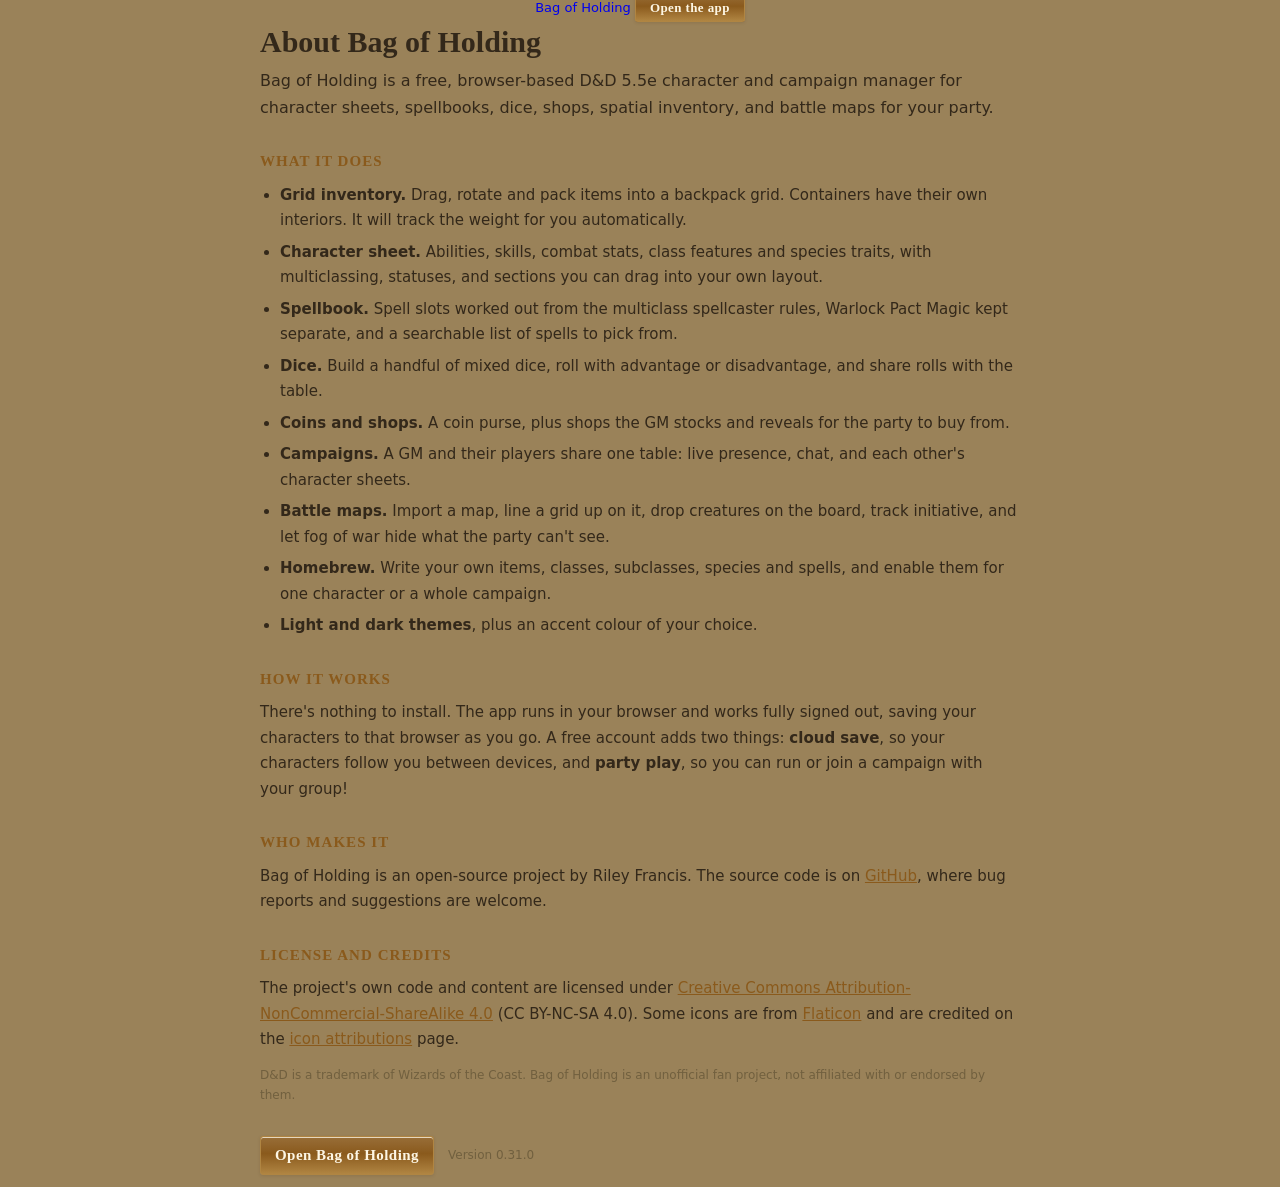
==== about.html @ d61058c9 "(0.31.0): Add temporary about page to improve search indexing" ====
<!DOCTYPE html>
<html lang="en">
<head>
  <meta charset="UTF-8">
  <meta name="viewport" content="width=device-width, initial-scale=1.0">
  <title>About Bag of Holding - Free D&amp;D 5e Inventory &amp; Character Sheet</title>
  <link rel="icon" href="img/favicon/favicon.ico">
  <!-- A real page of its own, not a route of index.html: this is the text a
       search engine can actually read, so it must be static HTML, never built
       by a script. Pages serves about.html at /about (tools/serve.py locally).
       One path segment, so the relative asset paths still resolve from the
       root — see *URLs* in CLAUDE.md. -->
  <link rel="canonical" href="https://bagofholding.io/about">
  <meta name="description" content="Bag of Holding is a free, browser-based D&amp;D 5.5e character and campaign manager for character sheets, spellbooks, dice, shops, spatial inventory, and battle maps for your party.">
  <meta name="theme-color" content="#8a5a1c">
  <meta property="og:type" content="website">
  <meta property="og:site_name" content="Bag of Holding">
  <meta property="og:title" content="About Bag of Holding">
  <meta property="og:description" content="A free grid inventory, character sheet, spellbook and party table for your TTRPG characters.">
  <meta property="og:url" content="https://bagofholding.io/about">
  <meta property="og:image" content="https://bagofholding.io/img/og-preview.jpg">
  <meta property="og:image:width" content="1200">
  <meta property="og:image:height" content="630">
  <meta property="og:image:alt" content="Bag of Holding — a d20 on parchment">
  <meta name="twitter:card" content="summary_large_image">
  <!-- The same before-first-paint theme + accent resolution as index.html's
       <head>; keep the two in step. -->
  <script>
    (function () {
      var pref = null;
      try { pref = localStorage.getItem('dnd_inventory_theme'); } catch (e) { /* private mode */ }
      var dark = pref === 'dark' ||
        ((!pref || pref === 'system') &&
          window.matchMedia && window.matchMedia('(prefers-color-scheme: dark)').matches);
      document.documentElement.setAttribute('data-theme', dark ? 'dark' : 'light');
      try {
        var c = JSON.parse(localStorage.getItem('dnd_inventory_colors'));
        var v = c && c.vars && c.vars[dark ? 'dark' : 'light'];
        if (v) for (var k in v) document.documentElement.style.setProperty(k, v[k]);
      } catch (e) { /* absent or unreadable — the tokens' own gold stands */ }
    })();
  </script>
  <!-- tokens first, as in index.html. inventory.css is here for `.paper-sheet`,
       home.css for the banner and the sheet's width. -->
  <link rel="stylesheet" href="src/css/tokens.css">
  <link rel="stylesheet" href="src/css/base.css">
  <link rel="stylesheet" href="src/css/inventory.css">
  <link rel="stylesheet" href="src/css/home.css">
  <link rel="stylesheet" href="src/css/about.css">
</head>
<body>

<!-- The torn edge of `.paper-sheet` — a copy of index.html's filter. -->
<svg width="0" height="0" aria-hidden="true" focusable="false" style="position:absolute">
  <defs>
    <filter id="paper-fray" x="-6%" y="-6%" width="112%" height="112%"
            color-interpolation-filters="sRGB" filterUnits="objectBoundingBox">
      <feTurbulence type="fractalNoise" baseFrequency="0.011" numOctaves="5"
                    seed="9" result="fray-noise"/>
      <feDisplacementMap in="SourceGraphic" in2="fray-noise" scale="34"
                         xChannelSelector="R" yChannelSelector="G"/>
    </filter>
  </defs>
</svg>

<div id="about-screen">
  <header class="home-banner">
    <a class="home-banner-title" href="home">Bag of Holding</a>
    <a class="btn-primary" href="home">Open the app</a>
  </header>

  <main class="home-inner paper-sheet about-page">
    <div class="home-header">
      <h1>About Bag of Holding</h1>
    </div>

    <p class="about-lede">
      Bag of Holding is a free, browser-based D&amp;D 5.5e character and campaign manager for character sheets, spellbooks, dice, shops, spatial inventory, and battle maps for your party.
    </p>

    <h2>What it does</h2>
    <ul>
      <li><strong>Grid inventory.</strong> Drag, rotate and pack items into a
        backpack grid. Containers have their own interiors. It will track the weight for you automatically.</li>
      <li><strong>Character sheet.</strong> Abilities, skills, combat stats,
        class features and species traits, with multiclassing, statuses, and
        sections you can drag into your own layout.</li>
      <li><strong>Spellbook.</strong> Spell slots worked out from the
        multiclass spellcaster rules, Warlock Pact Magic kept separate, and a
        searchable list of spells to pick from.</li>
      <li><strong>Dice.</strong> Build a handful of mixed dice, roll with
        advantage or disadvantage, and share rolls with the table.</li>
      <li><strong>Coins and shops.</strong> A coin purse, plus shops the GM
        stocks and reveals for the party to buy from.</li>
      <li><strong>Campaigns.</strong> A GM and their players share one table:
        live presence, chat, and each other's character sheets.</li>
      <li><strong>Battle maps.</strong> Import a map, line a grid up on it, drop
        creatures on the board, track initiative, and let fog of war hide
        what the party can't see.</li>
      <li><strong>Homebrew.</strong> Write your own items, classes, subclasses,
        species and spells, and enable them for one character or a whole
        campaign.</li>
      <li><strong>Light and dark themes</strong>, plus an accent colour of your
        choice.</li>
    </ul>

    <h2>How it works</h2>
    <p>
      There's nothing to install. The app runs in your browser and works fully
      signed out, saving your characters to that browser as you go. A free
      account adds two things: <strong>cloud save</strong>, so your characters
      follow you between devices, and <strong>party play</strong>, so you can
      run or join a campaign with your group!
    </p>

    <h2>Who makes it</h2>
    <p>
      Bag of Holding is an open-source project by Riley Francis. The source code is on
      <a href="https://github.com/RileyFrancis/TTRPG-Inventory-Manager" rel="noopener">GitHub</a>,
      where bug reports and suggestions are welcome.
    </p>

    <h2>License and credits</h2>
    <p>
      The project's own code and content are licensed under
      <a href="https://creativecommons.org/licenses/by-nc-sa/4.0/" rel="noopener">Creative
      Commons Attribution-NonCommercial-ShareAlike 4.0</a> (CC BY-NC-SA 4.0).
      Some icons are from <a href="https://www.flaticon.com/" rel="noopener">Flaticon</a>
      and are credited on the <a href="icons.html">icon attributions</a> page.
    </p>
    <p class="about-fine">
      D&amp;D is a trademark of Wizards of the Coast. Bag of Holding is an
      unofficial fan project, not affiliated with or endorsed by them.
    </p>

    <p class="about-cta">
      <a class="btn-primary" href="home">Open Bag of Holding</a>
      <span id="about-version" class="about-fine"></span>
    </p>
  </main>
</div>

<script>
  // Same VERSION file as the app's footer (main.js); absent, the line stays blank.
  fetch('VERSION')
    .then(r => (r.ok ? r.text() : ''))
    .then(v => {
      v = v.trim();
      if (v && v[0] !== '<') document.getElementById('about-version').textContent = 'Version ' + v;
    })
    .catch(() => {});
</script>
</body>
</html>
---- src/css/tokens.css ----
/* ============================================================
   D&D INVENTORY MANAGER — tokens.css

   THE STYLESHEET SET
   ------------------
   The styles are split one file per concern, linked in cascade
   order from index.html. This file is first, and every other
   file takes its colours from the tokens defined below.

     tokens      the two palettes + geometry constants (here)
     base        reset, body, type, form controls, buttons
     icons       the img/icon set, drawn as masks over currentColor
     layout      app shell, header, weight bar, panel resizing
     inventory   the torn sheet, grid cells, placed items, ghost
     sidebar     browse list, folders, details, context + sort menus
     modals      modal chrome + the shape editor
     character   character tabs + page one of the 2024 sheet
     party       party header, sidebar tab, party modal, kick
     equipment   equip rack, left-panel tabs, layout editor
     shop        shop panel + shop modals
     tooltip     the hover tooltip
     stash       the stash pane + container tabs
     coins       cost input + coin purse
     settings    settings modal, theme picker, info pages
     auth        sign-in, account row, first-sign-in conflict
     home        home button, the roster page, character cards

   Adding a file means adding a <link> to index.html in the
   right position — order changes are cascade changes.

   THEMING
   -------
   Two palettes: an aged-parchment light theme and a candlelit
   dark theme. `:root` holds the light palette (and doubles as
   the fallback); `:root[data-theme="dark"]` overrides it.

   The theme attribute is always set explicitly on <html> — the
   inline script in index.html <head> resolves the stored
   preference (light / dark / system) before first paint, and
   src/js/theme.js keeps it in sync afterwards. Nothing here
   depends on prefers-color-scheme directly.

   Add a color as a token in BOTH blocks, never inline.
   ============================================================ */

:root {
  --cell: 44px;
  --cols: 15;

  /* ─── Typography ─── */
  --font-display: 'Cinzel', 'Trajan Pro', 'Palatino Linotype', 'Book Antiqua', Georgia, serif;
  --font-body: 'Segoe UI', system-ui, -apple-system, 'Helvetica Neue', sans-serif;

  /* ─── Light: aged parchment, sepia ink, tooled leather ─── */
  /* The page behind everything. Locked to OKLCH L 0.25 / C 0.04, with only the
     *hue* coming from the panel colour — so the app always sits on a deep,
     near-neutral ground and the panels read as lit sheets laid on it. Stated in
     `oklch()` rather than hex because that is the whole point: perceptual
     lightness is what "as dark as that" has to mean when the hue can be
     anything, and 0.25 in HSL terms is a different darkness for yellow than for
     blue. The hue here is the OKLCH hue of `--panel` below.

     The *lightness* is per palette, and it is the one figure to touch if the
     ground wants nudging: 0.32 on parchment, 0.25 by candlelight. They differ
     because the ground has to clear its own panels — the dark palette's panels
     sit at OKLCH 0.247, so a light ground there would swallow them, while the
     light palette's are at 0.95 and have room to spare. `ACCENT_ROLES.surface`
     in appearance.js carries the same two numbers for a custom colour. */
  --bg:       oklch(0.32 0.04 88.4);

  /* Recessed wells — inputs, equip slots, the shape editor's cells. This was
     `--bg` doing two jobs, and they parted company the moment the page ground
     went dark: a field is a *dip in the panel*, so it belongs to the panel's
     ladder and stays light on parchment. */
  --field:    #ded0ae;

  --surface:  #efe4c8;
  --panel:    #f7eed8;
  --border:   #c4ab7e;
  --border2:  #a3855a;
  --text:     #33281a;
  --text-dim: #71603f;
  --accent:      #8a5a1c;
  --accent-soft: #b08542;
  --on-accent:   var(--paper);
  --danger:      #a3291f;

  /* The two inks that go *on* an accent fill, declared once here rather than
     per palette because they are not a palette's choice — they are the two
     things `--on-accent` is chosen *between*, and each theme simply picks the
     one its accent is dark or light enough to carry. Outside both `[data-theme]`
     blocks so they survive either.

     appearance.js reads them: a user-chosen accent has to pick its own ink by
     luminance, and reading the tokens is what keeps that decision from being a
     second, drifting copy of these two values. */
  --ink:   #1a1206;
  --paper: #fdf6e4;

  /* The ink that goes on the page ground. Unlike `--on-accent` this is not a
     per-theme choice and never needs deriving: `--bg` is locked dark in both
     palettes, so what sits on it is always the paper. Anything drawn straight
     onto the ground — the roster page's heading and its empty state — must use
     this and not `--text`, which is a dark brown meant for lit panels and
     scores 1.12 against the ground. */
  --on-bg: var(--paper);

  /* Leather emboss */
  --emboss-hi:  rgba(255, 250, 235, 0.75);
  --emboss-lo:  rgba(90, 62, 26, 0.18);
  --shadow-soft: 0 2px 8px rgba(86, 60, 24, 0.18);
  --shadow-deep: 0 10px 34px rgba(70, 48, 18, 0.32);
  --vignette:   rgba(122, 90, 44, 0.16);
  --gold-line:  linear-gradient(90deg, transparent, var(--accent-soft), transparent);

  /* Paper texture — the sheet the inventory and character sheet are drawn on.
     The file is 1919 × 1362 and seamless, so it is tiled rather than stretched:
     only the *width* is set and the height is left `auto`, which is what keeps
     the aspect ratio exactly right without anyone having to do the arithmetic.
     One tile per ~640px is about a third of the source — big enough that the
     repeat does not read as a pattern, small enough to stay detailed.
     `--paper-veil` is a wash of the page colour laid *over* the texture: at 50%
     it is the same thing as the texture at 50% opacity, but it stays a plain
     background layer, so nothing needs a pseudo-element that could swallow a
     drag. Turn the texture down by raising the percentage. */
  --paper-tile:   url('../../img/paper-antique-seamless.jpg');
  --paper-tile-w: 640px;
  --paper-veil:   color-mix(in srgb, var(--field) 26%, transparent);
  /* What shows *around* the torn edge — the desk the sheet is lying on. A frayed
     edge is only an edge if something different is behind it. */
  --desk:         #9a8259;
  /* Old paper is darkest where it has been handled most. This is the burn around
     the rim; the same displacement that tears the edge makes it ragged too. */
  --paper-edge:   rgba(86, 58, 22, 0.55);
  --paper-cast:   rgba(70, 48, 18, 0.38); /* the shadow it casts on the desk */

  /* Carry zones */
  --zone-normal-bg:    #e6d8b8;
  --zone-normal-line:  #c9b085;
  --zone-enc-bg:       #e8d3a0;
  --zone-enc-line:     #c4a052;
  --zone-heavy-bg:     #e6c3ae;
  --zone-heavy-line:   #c08466;
  --zone-boundary-enc:   #a8761e;
  --zone-boundary-heavy: #9e3b28;

  /* Encumbrance readout */
  --enc-ok:    #4a7a2c;
  --enc-warn:  #b06a10;
  --enc-heavy: #a3291f;
  --weight-track: #c9b085;

  /* A natural 20 and a natural 1. Each has a main colour and an alternate, and
     `--crit`/`--fumble` are what the dice actually paint with. They follow the
     main colour unless a custom accent lands too close to it to tell apart —
     then appearance.js points them at the alternate instead (see
     `critColorSwaps()`). Only the aliases are ever overridden; the four
     colours underneath are what that check reads, so they stay put. */
  --crit-main:   var(--enc-ok);
  --crit-alt:    #1f6f9e;
  --fumble-main: var(--danger);
  --fumble-alt:  #8a2c8c;
  --crit:   var(--crit-main);
  --fumble: var(--fumble-main);

  /* Rarity — deepened so they hold contrast on parchment */
  --rarity-common:    #6d6355;
  --rarity-uncommon:  #2c7d34;
  --rarity-rare:      #1b62b4;
  --rarity-very_rare: #6f2fae;
  --rarity-legendary: #b85f00;
  --rarity-artifact:  #a02b1c;
  --rarity-special:   #b83a7d;

  /* Schools of magic — the tint on each school's glyph (.ico-school-*), so a
     spell list can be read by colour before shape. Per theme like the
     rarities: the bright inks that glow by candlelight wash out on parchment. */
  --school-abjuration:    #2f8fc4;
  --school-conjuration:   #c8640e;
  --school-divination:    #5a4fc8;
  --school-enchantment:   #c93f8a;
  --school-evocation:     #c62f24;
  --school-illusion:      #6b7683;
  --school-necromancy:    #4f9a0c;
  --school-transmutation: #a8800a;

  /* Placed items + drag ghost */
  --item-label-fg:     #2a2015;
  --item-label-shadow: 0 1px 2px rgba(255, 248, 232, 0.85);
  --item-inner-border: rgba(60, 40, 12, 0.14);
  --ghost-outer:       rgba(52, 34, 10, 0.75);
  --ghost-inner:       rgba(52, 34, 10, 0.10);
  --ghost-valid:   rgba(58, 140, 40, 0.28);
  --ghost-invalid: rgba(170, 40, 30, 0.28);
  --ghost-valid-glow:   rgba(58, 140, 40, 0.55);
  --ghost-invalid-glow: rgba(170, 40, 30, 0.55);

  --coin-pp: #55688a;
  --coin-gp: #9a7508;
  --coin-ep: #3f7e96;
  --coin-sp: #6f6f6f;
  --coin-cp: #8a4f1e;

  --online: #2c7d34;
  /* A creature on the battle map is read by its ring, and by nothing else, so
     the three have to stay apart from each other at a glance across a shared
     board. Per theme like the rarities: the greens that carry on the candlelit
     ground go flat on parchment. */
  --hostility-party:   #2f7d3f;
  --hostility-neutral: #b08108;
  --hostility-hostile: #a5312a;
  --role-player-fg: #1b62b4;
  --role-player-bg: rgba(27, 98, 180, 0.14);
  --toggle-on-bg:   rgba(138, 90, 28, 0.18);
}

:root[data-theme="dark"] {
  /* ─── Dark: candlelit tavern, oiled leather, gold leaf ─── */
  /* Same rule, this palette's panel hue. See the light block for why. */
  --bg:       oklch(0.25 0.04 77.8);
  --field:    #14100b;
  --surface:  #1d1710;
  --panel:    #262017;
  --border:   #3d3122;
  --border2:  #5b4831;
  --text:     #e9dcc0;
  --text-dim: #a08d6c;
  --accent:      #d4a24c;
  --accent-soft: #b8873a;
  --on-accent:   var(--ink);
  --danger:      #d9584f;

  --emboss-hi:  rgba(255, 228, 178, 0.10);
  --emboss-lo:  rgba(0, 0, 0, 0.45);
  --shadow-soft: 0 2px 10px rgba(0, 0, 0, 0.5);
  --shadow-deep: 0 10px 34px rgba(0, 0, 0, 0.72);
  --vignette:   rgba(0, 0, 0, 0.5);
  --gold-line:  linear-gradient(90deg, transparent, var(--accent-soft), transparent);

  /* The texture is cream paper, so the veil that suits parchment turns a
     candlelit room into a grey one — the grid stops reading against it. Same
     tile, same ratio, far more veil: enough grain to feel like paper, not
     enough to lift the background. */
  --paper-veil: color-mix(in srgb, var(--field) 79%, transparent);
  --desk:       #0d0b08;
  --paper-edge: rgba(0, 0, 0, 0.62);
  --paper-cast: rgba(0, 0, 0, 0.6);

  --zone-normal-bg:    #201a13;
  --zone-normal-line:  #3b3022;
  --zone-enc-bg:       #241a0c;
  --zone-enc-line:     #4a3512;
  --zone-heavy-bg:     #26120d;
  --zone-heavy-line:   #4d2018;
  --zone-boundary-enc:   #a8761e;
  --zone-boundary-heavy: #a8402e;

  --enc-ok:    #7ac74f;
  --enc-warn:  #e0a020;
  --enc-heavy: #e05545;
  --weight-track: #33291d;

  /* `--crit`/`--fumble` are aliases set once in the light block — they read
     whichever of these the palette defines. */
  --crit-main:   var(--enc-ok);
  --crit-alt:    #4fb8e0;
  --fumble-main: var(--danger);
  --fumble-alt:  #d067d6;

  --rarity-common:    #b3a894;
  --rarity-uncommon:  #56d95f;
  --rarity-rare:      #4a9de8;
  --rarity-very_rare: #a86ff0;
  --rarity-legendary: #ff9a2e;
  --rarity-artifact:  #ef5a48;
  --rarity-special:   #ff9fd0;

  --school-abjuration:    #6cc8f5;
  --school-conjuration:   #ff9a3c;
  --school-divination:    #8f86ff;
  --school-enchantment:   #ff8fca;
  --school-evocation:     #ff5a4a;
  --school-illusion:      #c9d2dc;
  --school-necromancy:    #8cff2e;
  --school-transmutation: #f2c94c;

  --item-label-fg:     rgba(255, 248, 232, 0.94);
  --item-label-shadow: 0 1px 3px rgba(0, 0, 0, 0.9);
  --item-inner-border: rgba(255, 240, 210, 0.10);
  --ghost-outer:       rgba(255, 244, 220, 0.72);
  --ghost-inner:       rgba(255, 244, 220, 0.08);
  --ghost-valid:   rgba(60, 220, 60, 0.24);
  --ghost-invalid: rgba(220, 60, 45, 0.28);
  --ghost-valid-glow:   rgba(60, 220, 60, 0.5);
  --ghost-invalid-glow: rgba(220, 60, 45, 0.5);

  --coin-pp: #b0c4de;
  --coin-gp: #ffd700;
  --coin-ep: #7ec8e3;
  --coin-sp: #c0c0c0;
  --coin-cp: #cc8543;

  --online: #56d95f;
  --hostility-party:   #4fc46a;
  --hostility-neutral: #e0b429;
  --hostility-hostile: #e05a4c;
  --role-player-fg: #6bb0f5;
  --role-player-bg: rgba(80, 150, 235, 0.16);
  --toggle-on-bg:   rgba(212, 162, 76, 0.18);
}
---- src/css/base.css ----
/* ============================================================
   base.css — reset, body, typography, form controls, buttons, utilities
   ============================================================ */


*, *::before, *::after { box-sizing: border-box; margin: 0; padding: 0; }

html, body {
  height: 100%;
  background: var(--bg);
  color: var(--text);
  font-family: var(--font-body);
  font-size: 13px;
  overflow: hidden;
}

/* ─── LOADING SCREEN ─────────────────────────────────────── */
/* Sits above everything (even modals — nothing else is up yet) while the
   boot-time blocking loads run. Faded and removed by hideLoadingScreen() in
   main.js. */
#loading-screen {
  position: fixed;
  inset: 0;
  z-index: 9999;
  display: flex;
  align-items: center;
  justify-content: center;
  background: var(--bg);
  transition: opacity 0.4s ease;
}
#loading-screen.loading-done {
  opacity: 0;
  pointer-events: none;
}
/* Drawn straight on --bg, so its ink is --on-bg like everything else that sits
   directly on the ground rather than a panel. */
#loading-screen .ico-d20 {
  font-size: 200px;
  color: var(--on-bg);
  animation: loading-breathe 2s ease-in-out infinite;
}
@keyframes loading-breathe {
  0%, 100% { transform: scale(0.9); opacity: 0.6; }
  50%      { transform: scale(1.08); opacity: 1; }
}

/* Display face for anything that should feel lettered rather than typed */
h1, h2, h3,
#char-name-display,
.modal-box h2,
.tab-btn,
.ltab-btn,
.btn-primary,
.eq-section-header,
#stash-header,
.coin-purse-header,
.party-label,
#party-code-text {
  font-family: var(--font-display);
}

button { cursor: pointer; border: none; background: none; color: inherit; font: inherit; }
input, select, textarea {
  background: var(--field);
  border: 1px solid var(--border2);
  color: var(--text);
  border-radius: 3px;
  padding: 4px 8px;
  font: inherit;
  outline: none;
  box-shadow: inset 0 1px 2px var(--emboss-lo);
  transition: border-color 0.15s, box-shadow 0.15s;
}
input:focus, select:focus, textarea:focus {
  border-color: var(--accent);
  box-shadow: inset 0 1px 2px var(--emboss-lo), 0 0 0 2px color-mix(in srgb, var(--accent) 25%, transparent);
}
select option { background: var(--panel); color: var(--text); }
textarea { resize: vertical; }

/* No spinners on a number field. They were the last unstyled chrome in the app —
   painted by the browser, so they answer to neither palette — and they cost the
   narrow boxes real room: an ability Score box is 46px wide and the arrows take
   a third of it. The field still behaves as a number field; only the arrows go,
   so the keyboard's own up/down still step the value.

   Both halves are needed. `appearance: textfield` is what Firefox reads, and
   Chrome and Safari need their spin-button pseudo-elements switched off by
   name — and the `margin: 0` with them, or the space they were reserving stays
   behind. */
input[type="number"] { appearance: textfield; -moz-appearance: textfield; }
input[type="number"]::-webkit-outer-spin-button,
input[type="number"]::-webkit-inner-spin-button {
  -webkit-appearance: none;
  appearance: none;
  margin: 0;
}

/* ─── BUTTONS ────────────────────────────────────────────── */
/* Gold leaf: warm gradient, hairline bevel, pressed state sinks. */
.btn-primary {
  background: linear-gradient(180deg,
    color-mix(in srgb, var(--accent) 88%, #fff) 0%,
    var(--accent) 45%,
    var(--accent-soft) 100%);
  color: var(--on-accent);
  border: 1px solid var(--accent-soft);
  border-radius: 3px;
  padding: 6px 14px;
  font-weight: 700;
  letter-spacing: 0.03em;
  box-shadow: inset 0 1px 0 var(--emboss-hi), 0 1px 3px var(--emboss-lo);
  transition: filter 0.15s, box-shadow 0.15s, transform 0.05s;
}
.btn-primary:hover { filter: brightness(1.09) saturate(1.05); }
.btn-primary:active {
  transform: translateY(1px);
  box-shadow: inset 0 1px 4px var(--emboss-lo);
}

.btn-sm {
  background: linear-gradient(180deg, color-mix(in srgb, var(--panel) 92%, var(--emboss-hi)), var(--panel));
  border: 1px solid var(--border2);
  border-radius: 3px;
  padding: 4px 10px;
  box-shadow: inset 0 1px 0 var(--emboss-hi);
  transition: border-color 0.15s, color 0.15s, background 0.15s;
}
.btn-sm:hover:not(:disabled) { border-color: var(--accent); color: var(--accent); }
.btn-sm:active { box-shadow: inset 0 1px 3px var(--emboss-lo); }
.btn-sm:disabled { opacity: 0.3; cursor: default; }

.btn-sm.danger { color: var(--danger); border-color: color-mix(in srgb, var(--danger) 55%, var(--border2)); }
.btn-sm.danger:hover { background: color-mix(in srgb, var(--danger) 14%, var(--panel)); color: var(--danger); }

/* Icon-only header buttons (the d20, the home button). The font-size is
   what sizes the .ico inside them — see icons.css. */
.btn-sm.icon-only {
  padding: 4px 8px;
  font-size: 15px;
  line-height: 1.2;
}

/* The filter definitions the paper's torn edge uses. Out of flow entirely — see
   the comment beside it in index.html. */
#svg-defs { position: absolute; width: 0; height: 0; overflow: hidden; }

/* ─── UTILITIES ──────────────────────────────────────────── */
.hidden { display: none !important; }

/* Scrollbar resets */
* { scrollbar-width: thin; scrollbar-color: var(--border2) transparent; }
---- src/css/about.css ----
/* ============================================================
   about.css — the static /about page (about.html), not the app
   ============================================================ */

/* base.css pins the app shell to the window; this page is a document and
   scrolls like one. The desk and torn sheet are the home screen's. */
html, body { height: auto; overflow: auto; }
body { background: var(--desk); }

#about-screen {
  min-height: 100vh;
  display: flex;
  flex-direction: column;
  align-items: center;
}

.home-banner a.home-banner-title { text-decoration: none; }
.about-page a.btn-primary,
.home-banner a.btn-primary { text-decoration: none; }

/* ─── THE PAGE'S TEXT ────────────────────────────────────── */
/* Reading size, not the app's 13px — this page is nothing but prose. */
.about-page {
  max-width: 760px;
  font-size: 15px;
  line-height: 1.7;
  color: var(--text);
}

.about-page h2 {
  font-family: var(--font-display);
  font-size: 15px;
  font-weight: 700;
  letter-spacing: 0.07em;
  text-transform: uppercase;
  color: var(--accent);
  margin: 28px 0 8px;
}

.about-page p { margin-bottom: 12px; }
.about-page ul { margin: 0 0 12px 20px; }
.about-page li { margin-bottom: 6px; }
.about-page a:not(.btn-primary) { color: var(--accent); }

.about-lede { font-size: 16px; }
.about-fine { font-size: 12px; color: var(--text-dim); }

.about-cta {
  display: flex;
  align-items: center;
  gap: 14px;
  flex-wrap: wrap;
  margin-top: 30px;
}

/* The torn sheet's 62px margin is too much on a phone. */
@media (max-width: 600px) {
  .about-page {
    width: calc(100% - 64px);
    margin: 40px auto;
    padding: 20px 4px 40px;
  }
  .home-banner { padding: 10px 16px; }
}
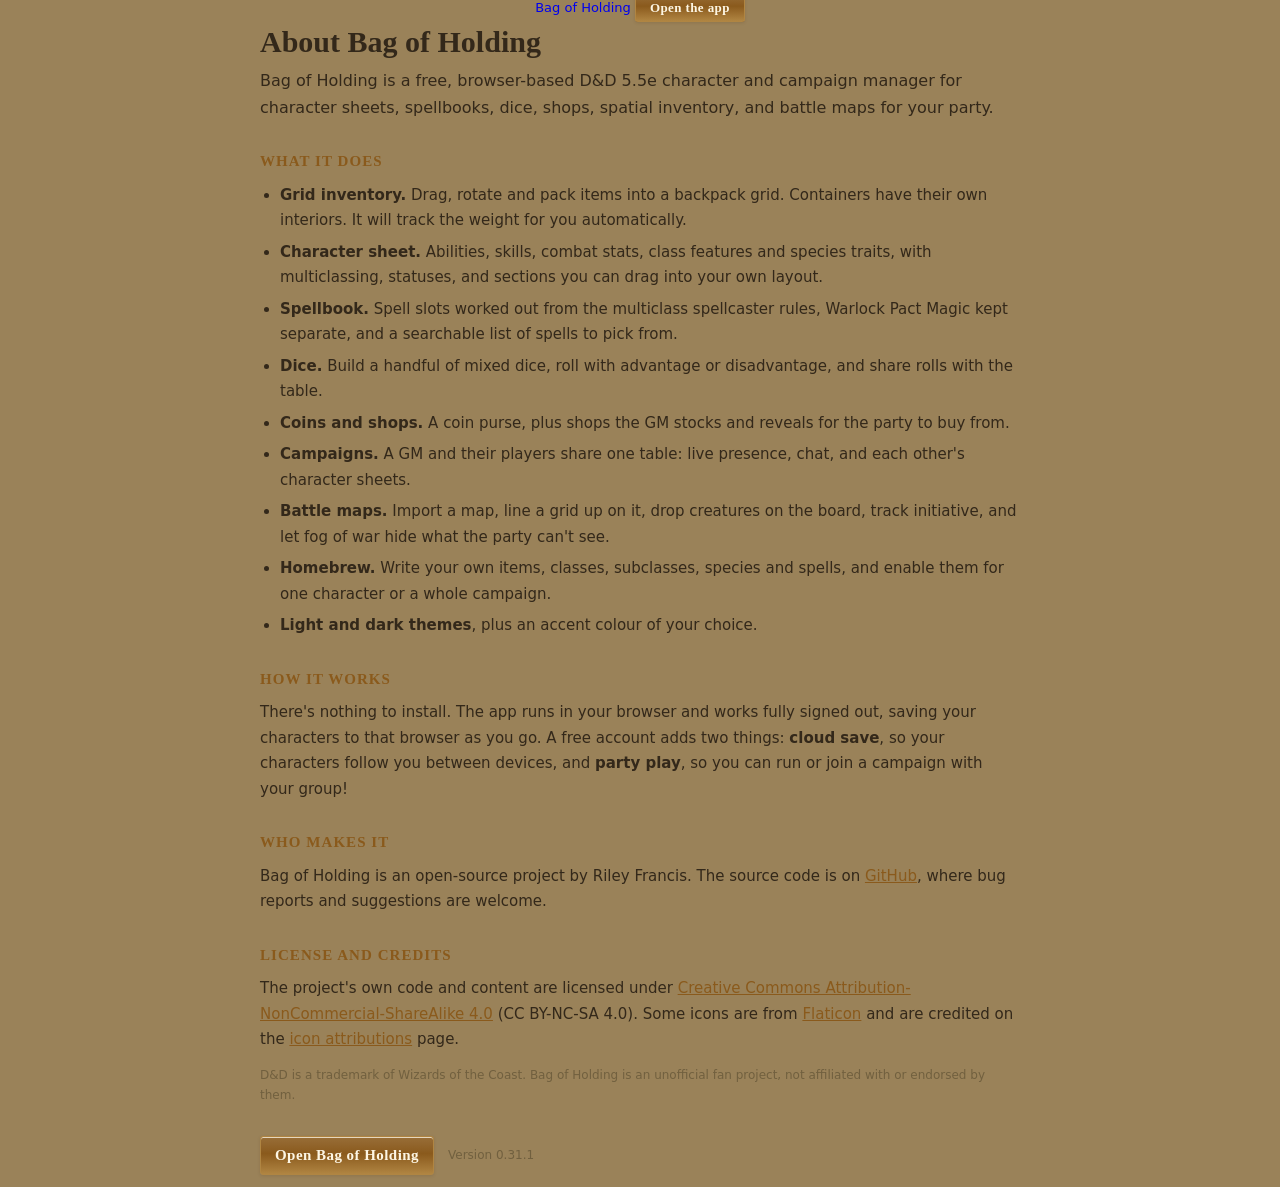
==== commit d6a43e95: "(0.31.1): Update stale naming and GitHub link" ====
--- a/about.html
+++ b/about.html
@@ -116,7 +116,7 @@
     <h2>Who makes it</h2>
     <p>
       Bag of Holding is an open-source project by Riley Francis. The source code is on
-      <a href="https://github.com/RileyFrancis/TTRPG-Inventory-Manager" rel="noopener">GitHub</a>,
+      <a href="https://github.com/RileyFrancis/Bag-of-Holding" rel="noopener">GitHub</a>,
       where bug reports and suggestions are welcome.
     </p>
 
